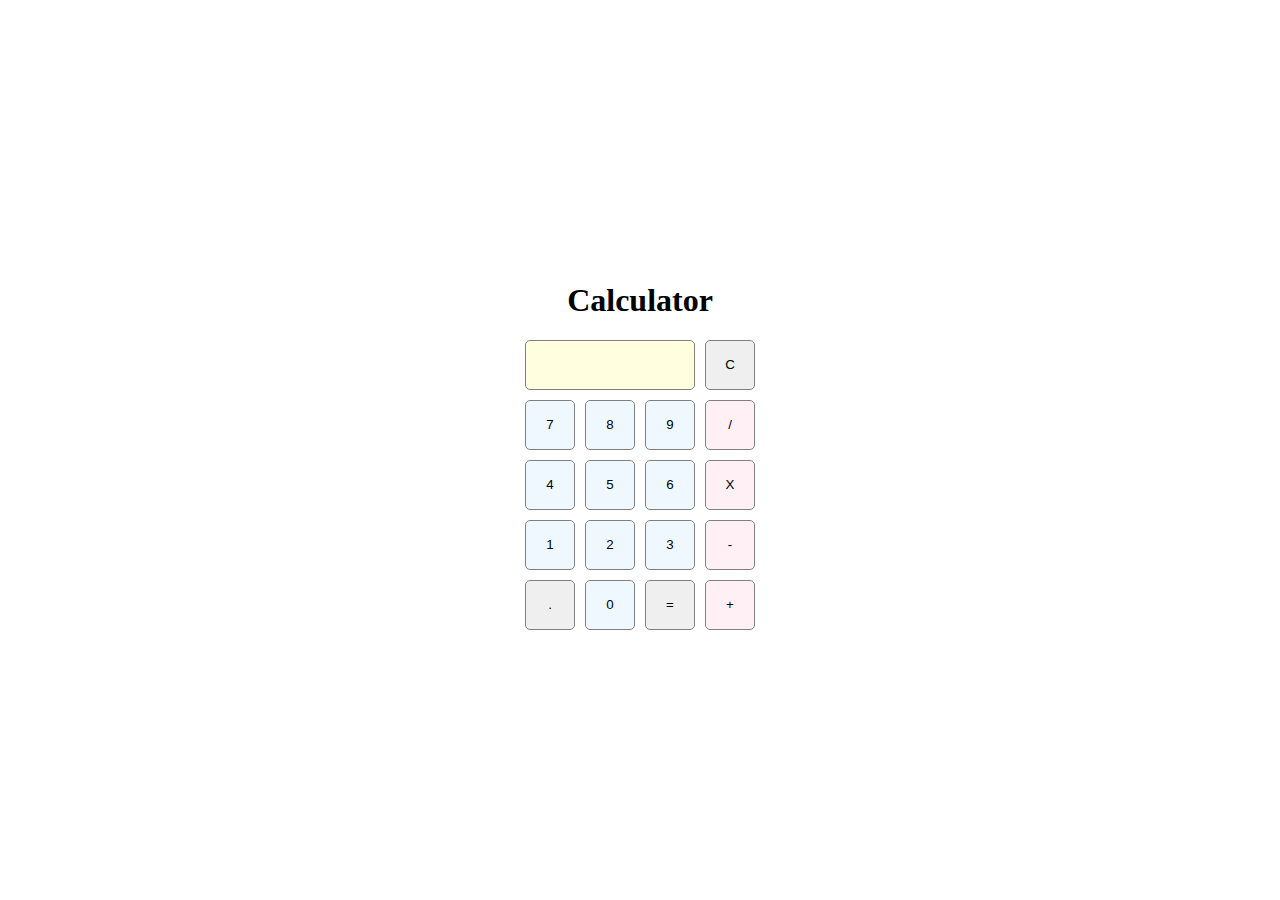
==== odin-calculator/index.html @ fcf97752 "Add Calculator project. Fix typo in Etch-a-Sketch project." ====
<!DOCTYPE html>
<html lang="en">
<head>
    <meta charset="UTF-8">
    <meta name="viewport" content="width=device-width, initial-scale=1.0">
    <title>Calculator</title>
    <link rel="stylesheet" href="style.css">
</head>
<body>
    <h1>Calculator</h1>

    <div class="container">
        <div class="screen">
            <div class="prev-num"></div>
            <div class="current-num"></div>
        </div>
        <button class="clear">C</button>
    </div>

    <div class="container">
        <button class="number">7</button>
        <button class="number">8</button>
        <button class="number">9</button>
        <button class="operator">/</button>
    </div>

    <div class="container">
        <button class="number">4</button>
        <button class="number">5</button>
        <button class="number">6</button>
        <button class="operator">X</button>
    </div>

    <div class="container">
        <button class="number">1</button>
        <button class="number">2</button>
        <button class="number">3</button>
        <button class="operator">-</button>
    </div>

    <div class="container">
        <button class="decimal">.</button>
        <button class="number">0</button>
        <button class="equal">=</button>
        <button class="operator">+</button>
    </div>

    <script src="script.js"></script>
</body>
</html>
---- odin-calculator/style.css ----
body {
    width: 100vw;
    height: 100vh;
    margin: 0;
    display: flex;
    flex-direction: column;
    align-items: center;
    justify-content: center;
}

button {
    border: 1px solid gray;
    border-radius: 5px;
    width: 50px;
    height: 50px;
}

button:hover {
    background-color: whitesmoke;
}

.number {
    background-color: aliceblue;
}

.operator {
    background-color: lavenderblush;
}

.container {
    display: flex;
    gap: 10px;
    margin-bottom: 10px
}

.screen {
    border: 1px solid gray;
    border-radius: 5px;
    box-sizing: border-box;
    background-color: lightyellow;
    width: 170px;
    height: 50px;
    /* overflow: auto; */
    padding: 5px;
    display: flex;
    flex-direction: column;
    justify-content: space-between;
    
}

.prev-num {
    font-size: 12px;
    margin-left: auto;
    margin-right: 0;
}

.current-num {
    margin-left: auto;
    margin-right: 0;
}
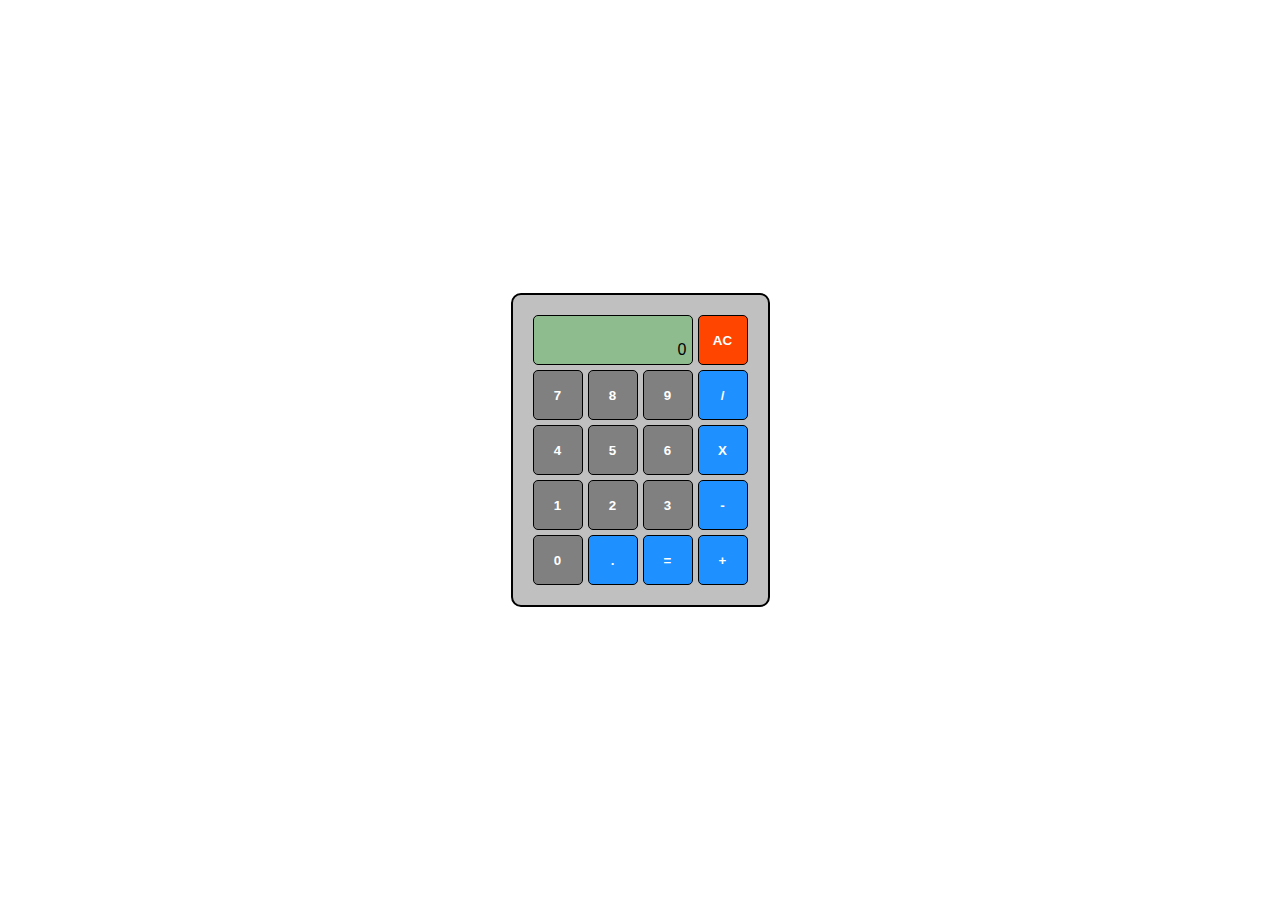
==== commit 27a53a78: "Remake RPS, Etch-A-Sketch, and Calculator project" ====
--- a/odin-calculator/index.html
+++ b/odin-calculator/index.html
@@ -7,44 +7,39 @@
     <link rel="stylesheet" href="style.css">
 </head>
 <body>
-    <h1>Calculator</h1>
-
-    <div class="container">
-        <div class="screen">
-            <div class="prev-num"></div>
-            <div class="current-num"></div>
+    <div id="calculator">
+        <div id="top-container">
+            <div id="screen">
+                <div id="prev-num"></div>
+                <div id="current-num"></div>
+            </div>
+            <button id="reset">AC</button>
         </div>
-        <button class="clear">C</button>
+        <div class="button-container">
+            <button class="number">7</button>
+            <button class="number">8</button>
+            <button class="number">9</button>
+            <button class="operator">/</button>
+        </div>
+        <div class="button-container">
+            <button class="number">4</button>
+            <button class="number">5</button>
+            <button class="number">6</button>
+            <button class="operator">X</button>
+        </div>
+        <div class="button-container">
+            <button class="number">1</button>
+            <button class="number">2</button>
+            <button class="number">3</button>
+            <button class="operator">-</button>
+        </div>
+        <div class="button-container">
+            <button class="number">0</button>
+            <button id="decimal">.</button>
+            <button id="equal">=</button>
+            <button class="operator">+</button>
+        </div>
     </div>
-
-    <div class="container">
-        <button class="number">7</button>
-        <button class="number">8</button>
-        <button class="number">9</button>
-        <button class="operator">/</button>
-    </div>
-
-    <div class="container">
-        <button class="number">4</button>
-        <button class="number">5</button>
-        <button class="number">6</button>
-        <button class="operator">X</button>
-    </div>
-
-    <div class="container">
-        <button class="number">1</button>
-        <button class="number">2</button>
-        <button class="number">3</button>
-        <button class="operator">-</button>
-    </div>
-
-    <div class="container">
-        <button class="decimal">.</button>
-        <button class="number">0</button>
-        <button class="equal">=</button>
-        <button class="operator">+</button>
-    </div>
-
     <script src="script.js"></script>
 </body>
 </html>--- a/odin-calculator/style.css
+++ b/odin-calculator/style.css
@@ -1,60 +1,86 @@
+* {
+    box-sizing: border-box;
+    margin: 0;
+    font-family: sans-serif;
+}
+
 body {
     width: 100vw;
     height: 100vh;
-    margin: 0;
     display: flex;
-    flex-direction: column;
+    justify-content: center;
     align-items: center;
-    justify-content: center;
 }
 
+/* BUTTON */
+
 button {
-    border: 1px solid gray;
+    border: 1px solid black;
     border-radius: 5px;
     width: 50px;
     height: 50px;
+    color: white;
+    font-weight: bold;
 }
 
-button:hover {
-    background-color: whitesmoke;
+#reset {
+    background-color: orangered;
+}
+
+#reset:hover {
+    background-color: red;
 }
 
 .number {
-    background-color: aliceblue;
+    background-color: gray;
 }
 
-.operator {
-    background-color: lavenderblush;
+.number:hover {
+    background-color: dimgray;
 }
 
-.container {
-    display: flex;
-    gap: 10px;
-    margin-bottom: 10px
+.operator, #equal, #decimal {
+    background-color: dodgerblue;
 }
 
-.screen {
-    border: 1px solid gray;
+.operator:hover, #equal:hover, #decimal:hover {
+    background-color: royalblue;
+}
+
+/* CONTAINER */
+
+#calculator {
+    background-color: silver;
+    border: 2px solid black;
+    border-radius: 10px;
+    padding: 20px;
+}
+
+#top-container {
+    display: flex;
+    gap: 5px
+}
+
+.button-container {
+    display: flex;
+    justify-content: center;
+    gap: 5px;
+    margin-top: 5px
+}
+
+#screen {
+    width: 160px;
+    height: 50px;
+    background-color: darkseagreen;
+    border: 1px solid black;
     border-radius: 5px;
-    box-sizing: border-box;
-    background-color: lightyellow;
-    width: 170px;
-    height: 50px;
-    /* overflow: auto; */
-    padding: 5px;
     display: flex;
     flex-direction: column;
     justify-content: space-between;
-    
+    align-items: flex-end;
+    padding: 5px
 }
 
-.prev-num {
-    font-size: 12px;
-    margin-left: auto;
-    margin-right: 0;
+#prev-num {
+    font-size: 0.8rem;
 }
-
-.current-num {
-    margin-left: auto;
-    margin-right: 0;
-}
